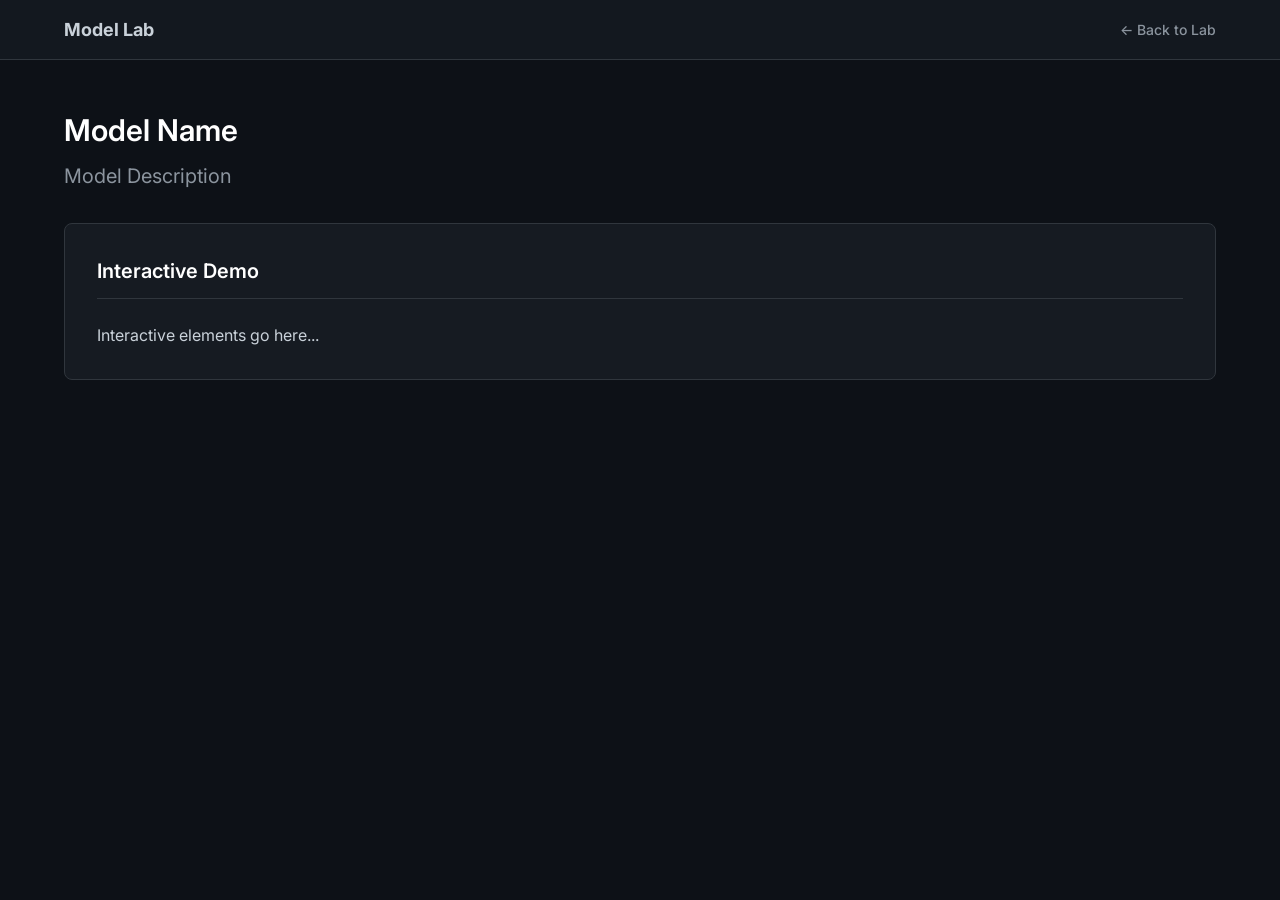
==== models/_template/index.html @ 4fa89bc1 "feat: Re-architect into Model Lab with isolated model directories" ====
<!DOCTYPE html>
<html lang="en">
<head>
    <meta charset="UTF-8">
    <meta name="viewport" content="width=device-width, initial-scale=1.0">
    <title>Model Name | Model Lab</title>
    <link href="https://fonts.googleapis.com/css2?family=Inter:wght@300;400;500;600;700&display=swap" rel="stylesheet">
    <link rel="stylesheet" href="../../css/main.css">
    <link rel="stylesheet" href="../../css/components.css">
</head>
<body>
    <nav class="navbar">
        <div class="container">
            <div class="font-bold text-lg">Model Lab</div>
            <div class="nav-links">
                <a href="../../index.html" class="nav-link">&larr; Back to Lab</a>
            </div>
        </div>
    </nav>

    <main class="container mt-12 mb-12 flex-col">
        <header class="mb-8">
            <h1 class="text-3xl mb-2">Model Name</h1>
            <p class="text-xl text-muted">Model Description</p>
        </header>

        <section class="content-section">
            <h2>Interactive Demo</h2>
            <p>Interactive elements go here...</p>
        </section>
    </main>
</body>
</html>
---- css/main.css ----
/* css/main.css */
:root {
    --bg-color: #0d1117;
    --card-bg: #161b22;
    --card-hover: #1f242c;
    --text-main: #c9d1d9;
    --text-muted: #8b949e;
    --accent: #58a6ff;
    --accent-hover: #79c0ff;
    --border: #30363d;
    --success: #2ea043;
}

* {
    box-sizing: border-box;
    margin: 0;
    padding: 0;
}

body {
    font-family: 'Inter', -apple-system, BlinkMacSystemFont, "Segoe UI", Helvetica, Arial, sans-serif;
    background-color: var(--bg-color);
    color: var(--text-main);
    line-height: 1.5;
    min-height: 100vh;
    display: flex;
    flex-direction: column;
}

h1, h2, h3, h4, h5, h6 {
    color: #ffffff;
    font-weight: 600;
}

a {
    color: var(--accent);
    text-decoration: none;
    transition: color 0.2s ease;
}

a:hover {
    color: var(--accent-hover);
}

.font-mono {
    font-family: 'SFMono-Regular', Consolas, 'Liberation Mono', Menlo, Courier, monospace;
}

/* Typography Utility */
.text-xs { font-size: 0.75rem; }
.text-sm { font-size: 0.875rem; }
.text-base { font-size: 1rem; }
.text-lg { font-size: 1.125rem; }
.text-xl { font-size: 1.25rem; }
.text-2xl { font-size: 1.5rem; }
.text-3xl { font-size: 1.875rem; }

.font-normal { font-weight: 400; }
.font-medium { font-weight: 500; }
.font-semibold { font-weight: 600; }
.font-bold { font-weight: 700; }

.text-muted { color: var(--text-muted); }
.text-main { color: var(--text-main); }
.text-white { color: #ffffff; }

/* Layout Utility */
.container {
    width: 100%;
    max-width: 1200px;
    margin: 0 auto;
    padding: 0 1.5rem;
}

.flex { display: flex; }
.flex-col { flex-direction: column; }
.items-center { align-items: center; }
.justify-between { justify-content: space-between; }
.justify-center { justify-content: center; }
.gap-2 { gap: 0.5rem; }
.gap-4 { gap: 1rem; }
.gap-6 { gap: 1.5rem; }
.gap-8 { gap: 2rem; }

.mt-2 { margin-top: 0.5rem; }
.mt-4 { margin-top: 1rem; }
.mt-8 { margin-top: 2rem; }
.mt-12 { margin-top: 3rem; }
.mb-2 { margin-bottom: 0.5rem; }
.mb-4 { margin-bottom: 1rem; }
.mb-8 { margin-bottom: 2rem; }
.px-4 { padding-left: 1rem; padding-right: 1rem; }
.py-4 { padding-top: 1rem; padding-bottom: 1rem; }
.py-8 { padding-top: 2rem; padding-bottom: 2rem; }
.py-12 { padding-top: 3rem; padding-bottom: 3rem; }

/* Responsive Grid */
.grid { display: grid; }
.grid-cols-1 { grid-template-columns: repeat(1, minmax(0, 1fr)); }
@media (min-width: 768px) {
    .md\:grid-cols-2 { grid-template-columns: repeat(2, minmax(0, 1fr)); }
}
@media (min-width: 1024px) {
    .lg\:grid-cols-3 { grid-template-columns: repeat(3, minmax(0, 1fr)); }
}
---- css/components.css ----
/* css/components.css */

/* Navbar */
.navbar {
    background-color: rgba(22, 27, 34, 0.85);
    backdrop-filter: blur(8px);
    border-bottom: 1px solid var(--border);
    position: sticky;
    top: 0;
    z-index: 50;
    padding: 1rem 0;
}

.navbar .container {
    display: flex;
    justify-content: space-between;
    align-items: center;
}

.nav-links {
    display: flex;
    gap: 1.5rem;
    align-items: center;
}

.nav-link {
    color: var(--text-muted);
    font-size: 0.875rem;
    font-weight: 500;
}

.nav-link:hover {
    color: var(--text-main);
}

.nav-link svg {
    vertical-align: middle;
    margin-right: 0.25rem;
}

/* Model Card */
.model-card {
    background-color: var(--card-bg);
    border: 1px solid var(--border);
    border-radius: 8px;
    padding: 1.5rem;
    transition: border-color 0.2s ease, transform 0.2s ease;
    display: flex;
    flex-direction: column;
    height: 100%;
}

.model-card:hover {
    border-color: var(--text-muted);
    transform: translateY(-2px);
}

.model-card-header {
    display: flex;
    justify-content: space-between;
    align-items: flex-start;
    margin-bottom: 1rem;
}

.model-title {
    font-size: 1.125rem;
    font-weight: 600;
    color: #ffffff;
}

.model-subtitle {
    font-size: 0.875rem;
    color: var(--text-muted);
}

.model-tags {
    display: flex;
    gap: 0.5rem;
    margin-top: 1rem;
    margin-bottom: 1.5rem;
    flex-wrap: wrap;
}

.tag {
    font-family: 'SFMono-Regular', Consolas, monospace;
    font-size: 0.75rem;
    padding: 0.25rem 0.5rem;
    border-radius: 4px;
    background-color: rgba(88, 166, 255, 0.1);
    color: var(--accent);
    border: 1px solid rgba(88, 166, 255, 0.2);
}

.model-card-footer {
    margin-top: auto;
    padding-top: 1.5rem;
    border-top: 1px solid var(--border);
}

/* Architecture Visual (Subtle) */
.arch-visual {
    font-family: 'SFMono-Regular', Consolas, monospace;
    font-size: 0.75rem;
    color: var(--text-muted);
    background-color: #0d1117;
    padding: 1rem;
    border-radius: 6px;
    border: 1px solid var(--border);
    text-align: center;
    margin-bottom: 1.5rem;
}

.arch-visual .arrow {
    display: block;
    color: var(--border);
    margin: 0.25rem 0;
}

/* Buttons */
.btn {
    display: inline-flex;
    align-items: center;
    justify-content: center;
    padding: 0.5rem 1rem;
    font-size: 0.875rem;
    font-weight: 500;
    border-radius: 6px;
    transition: all 0.2s ease;
    cursor: pointer;
    border: 1px solid transparent;
}

.btn-primary {
    background-color: var(--accent);
    color: #000000;
}

.btn-primary:hover {
    background-color: var(--accent-hover);
    color: #000000;
}

.btn-secondary {
    background-color: var(--card-bg);
    color: var(--text-main);
    border-color: var(--border);
}

.btn-secondary:hover {
    background-color: var(--border);
    border-color: var(--text-muted);
    color: #ffffff;
}

/* Filters */
.filters {
    display: flex;
    gap: 0.5rem;
    margin-bottom: 2rem;
    flex-wrap: wrap;
}

.filter-btn {
    background-color: transparent;
    border: 1px solid var(--border);
    color: var(--text-muted);
    padding: 0.375rem 0.75rem;
    border-radius: 20px;
    font-size: 0.875rem;
    cursor: pointer;
    transition: all 0.2s ease;
}

.filter-btn:hover, .filter-btn.active {
    border-color: var(--text-main);
    color: var(--text-main);
    background-color: rgba(255, 255, 255, 0.05);
}

/* Canvas Container */
.canvas-wrapper {
    background: #000;
    border: 1px solid var(--border);
    border-radius: 8px;
    padding: 1rem;
    display: inline-block;
    position: relative;
}

#canvas {
    border-radius: 4px;
    cursor: crosshair;
}

/* Model Page Content */
.content-section {
    background-color: var(--card-bg);
    border: 1px solid var(--border);
    border-radius: 8px;
    padding: 2rem;
    margin-bottom: 2rem;
}

.content-section h2 {
    margin-bottom: 1.5rem;
    font-size: 1.25rem;
    border-bottom: 1px solid var(--border);
    padding-bottom: 0.75rem;
}

.metrics-grid {
    display: grid;
    grid-template-columns: repeat(2, 1fr);
    gap: 1rem;
}

.metric-item {
    display: flex;
    justify-content: space-between;
    border-bottom: 1px solid var(--border);
    padding-bottom: 0.5rem;
}

.metric-label {
    color: var(--text-muted);
    font-size: 0.875rem;
}

.metric-value {
    font-family: 'SFMono-Regular', Consolas, monospace;
    font-size: 0.875rem;
    color: var(--text-main);
}
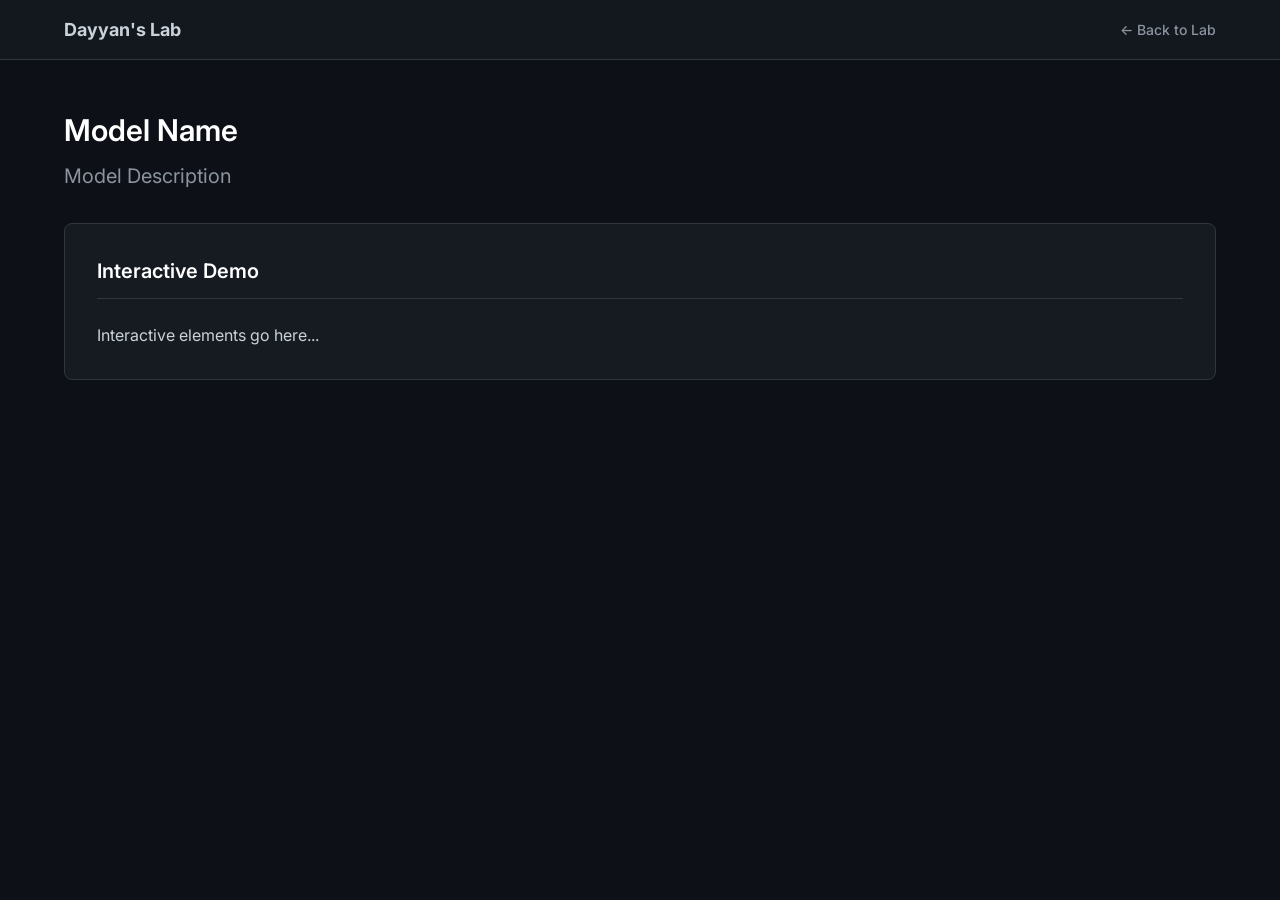
==== commit 7033ca29: "feat: Removed some text" ====
--- a/models/_template/index.html
+++ b/models/_template/index.html
@@ -3,7 +3,7 @@
 <head>
     <meta charset="UTF-8">
     <meta name="viewport" content="width=device-width, initial-scale=1.0">
-    <title>Model Name | Model Lab</title>
+    <title>Model Name | Dayyan's Lab</title>
     <link href="https://fonts.googleapis.com/css2?family=Inter:wght@300;400;500;600;700&display=swap" rel="stylesheet">
     <link rel="stylesheet" href="../../css/main.css">
     <link rel="stylesheet" href="../../css/components.css">
@@ -11,7 +11,7 @@
 <body>
     <nav class="navbar">
         <div class="container">
-            <div class="font-bold text-lg">Model Lab</div>
+            <div class="font-bold text-lg">Dayyan's Lab</div>
             <div class="nav-links">
                 <a href="../../index.html" class="nav-link">&larr; Back to Lab</a>
             </div>
--- a/css/components.css
+++ b/css/components.css
@@ -44,7 +44,7 @@
     border: 1px solid var(--border);
     border-radius: 8px;
     padding: 1.5rem;
-    transition: border-color 0.2s ease, transform 0.2s ease;
+    transition: border-color 0.2s ease;
     display: flex;
     flex-direction: column;
     height: 100%;
@@ -52,7 +52,6 @@
 
 .model-card:hover {
     border-color: var(--text-muted);
-    transform: translateY(-2px);
 }
 
 .model-card-header {
